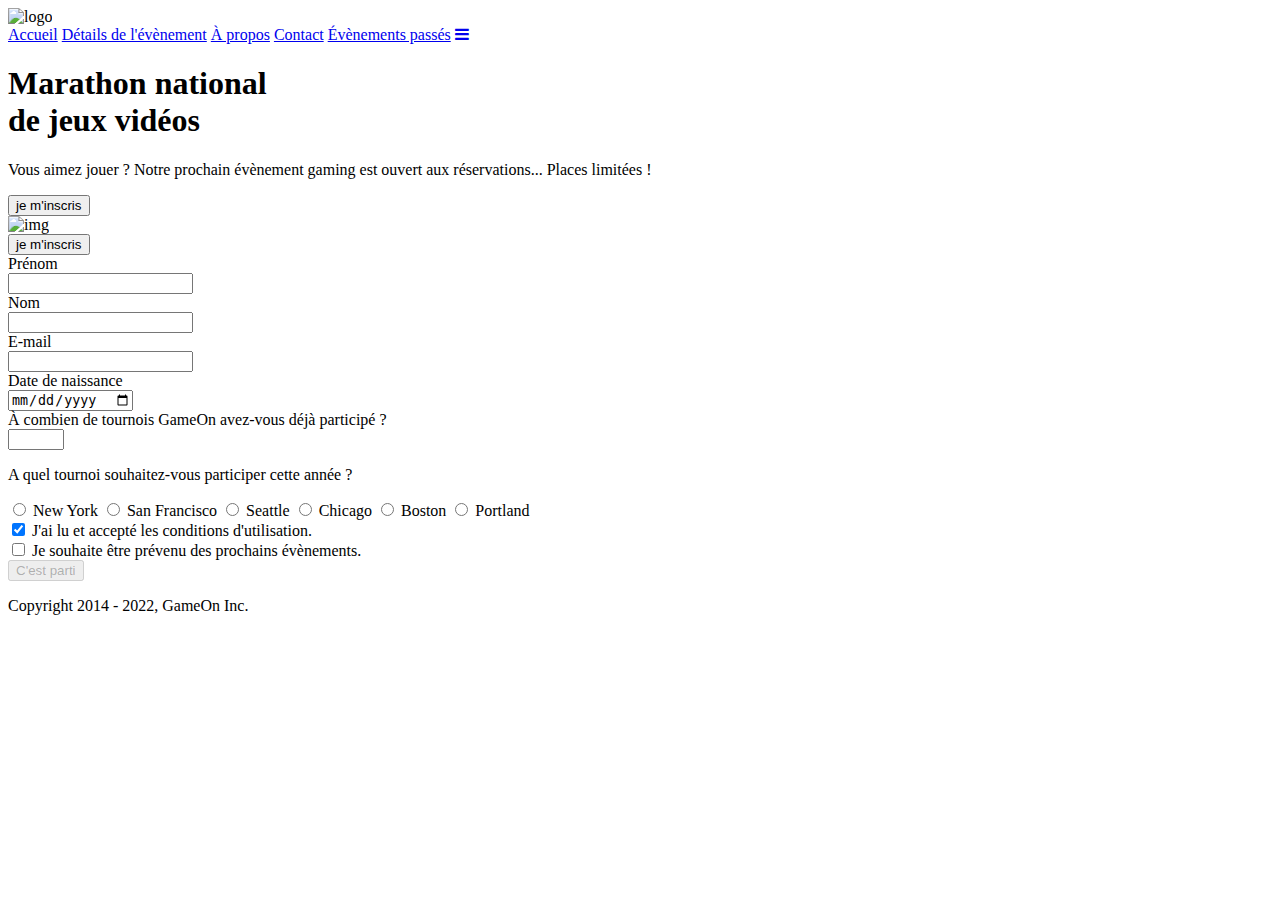
==== starterOnly/index.html @ b5784ac5 "validity check v1" ====
<!DOCTYPE html>
<html lang="en">
  <head>
    <meta charset="utf-8" />
    <title>Reservation</title>
    <meta name="viewport" content="width=device-width,initial-scale=1" />
    <link rel="stylesheet" href="modal.css" />
    <link rel="stylesheet" href="https://cdnjs.cloudflare.com/ajax/libs/font-awesome/4.7.0/css/font-awesome.min.css">
    <link
      href="https://fonts.googleapis.com/css?family=DM+Sans"
      rel="stylesheet"
    />
  </head>
  <body>
    <div class="topnav" id="myTopnav">
      <div class="header-logo">
      <img alt="logo" src="Logo.png" width="auto" height="auto" />
    </div>
    <div class="main-navbar">
      
      <a href="#" class="active"><span>Accueil</span></a>
      <a href="#"><span>Détails de l'évènement</span></a>
      <a href="#"><span>À propos</span></a>
      <a href="#"><span>Contact</span></a>
      <a href="#"><span>Évènements passés</span></a>
      <a href="javascript:void(0);" class="icon" onclick="editNav()">
        <i class="fa fa-bars"></i>
      </a>
    </div>
    </div>
  </div>
    <main>
      <div class="hero-section">
        <div class="hero-content">
          <h1 class="hero-headline">
            Marathon national<br>
            de jeux vidéos
          </h1>
          <p class="hero-text">
            Vous aimez jouer ? Notre prochain évènement gaming est ouvert
            aux réservations... Places limitées !
          </p>
          <button class="btn-signup modal-btn">
            je m'inscris
          </button>
        </div>
        <div class="hero-img">
          <img src="./bg_img.jpg" alt="img" />
        </div>
        <button class="btn-signup modal-btn">
          je m'inscris
        </button>
      </div>

      <div class="bground">
        <div class="content">
          <span class="close"></span>
          <div class="modal-body">
            <form
              name="reserve"
              action="index.html"
              method="get"
              onsubmit="return validate();"
            >
              <div
                class="formData">
                <label for="first">Prénom</label><br>
                <input
                  class="text-control"
                  type="text"
                  id="first"
                  name="first"
                  minlength="2"
                /><br>
              </div>
              <div
                class="formData">
                <label for="last">Nom</label><br>
                <input
                  class="text-control"
                  type="text"
                  id="last"
                  name="last"
                  minlength="2"
                /><br>
              </div>
              <div
                class="formData">
                <label for="email">E-mail</label><br>
                <input
                  class="text-control"
                  type="email"
                  id="email"
                  name="email"
                /><br>
              </div>
              <div
                class="formData">
                <label for="birthdate">Date de naissance</label><br>
                <input
                  class="text-control"
                  type="date"
                  id="birthdate"
                  name="birthdate"
                /><br>
              </div>
              <div
                class="formData">
                <label for="quantity">À combien de tournois GameOn avez-vous déjà participé ?</label><br>
                <input type="number" class="text-control" id="quantity" name="quantity" min="0" max="99">
              </div>
              <p class="text-label">A quel tournoi souhaitez-vous participer cette année ?</p>
              <div
                class="formData">
                <input
                  class="checkbox-input"
                  type="radio"
                  id="location1"
                  name="location"
                  value="New York"
                />
                <label class="checkbox-label" for="location1">
                  <span class="checkbox-icon"></span>
                  New York</label
                >
                <input
                  class="checkbox-input"
                  type="radio"
                  id="location2"
                  name="location"
                  value="San Francisco"
                />
                <label class="checkbox-label" for="location2">
                  <span class="checkbox-icon"></span>
                  San Francisco</label
                >
                <input
                  class="checkbox-input"
                  type="radio"
                  id="location3"
                  name="location"
                  value="Seattle"
                />
                <label class="checkbox-label" for="location3">
                  <span class="checkbox-icon"></span>
                  Seattle</label
                >
                <input
                  class="checkbox-input"
                  type="radio"
                  id="location4"
                  name="location"
                  value="Chicago"
                />
                <label class="checkbox-label" for="location4">
                  <span class="checkbox-icon"></span>
                  Chicago</label
                >
                <input
                  class="checkbox-input"
                  type="radio"
                  id="location5"
                  name="location"
                  value="Boston"
                />
                <label class="checkbox-label" for="location5">
                  <span class="checkbox-icon"></span>
                  Boston</label
                >
                <input
                  class="checkbox-input"
                  type="radio"
                  id="location6"
                  name="location"
                  value="Portland"
                />
                <label class="checkbox-label" for="location6">
                  <span class="checkbox-icon"></span>
                  Portland</label
                >
              </div>

              <div
                class="formData">
                <input
                  class="checkbox-input"
                  type="checkbox"
                  id="checkbox1"
                  checked
                />
                <label class="checkbox2-label" for="checkbox1" required>
                  <span class="checkbox-icon"></span>
                  J'ai lu et accepté les conditions d'utilisation.
                </label>
                <br>
                <input class="checkbox-input" type="checkbox" id="checkbox2" />
                <label class="checkbox2-label" for="checkbox2">
                  <span class="checkbox-icon"></span>
                  Je souhaite être prévenu des prochains évènements.
                </label>
                <br>
              </div>
              <input
                class="btn-submit"
                type="submit"
                class="button"
                value="C'est parti"
                disabled="disabled"
              />
            </form>
          </div>
        </div>
      </div>
    </main>
    <footer>
      <p class="copyrights">
        Copyright 2014 - 2022, GameOn Inc.
      </p>
    </footer>
    <script src="modal.js"></script>
  </body>
</html>
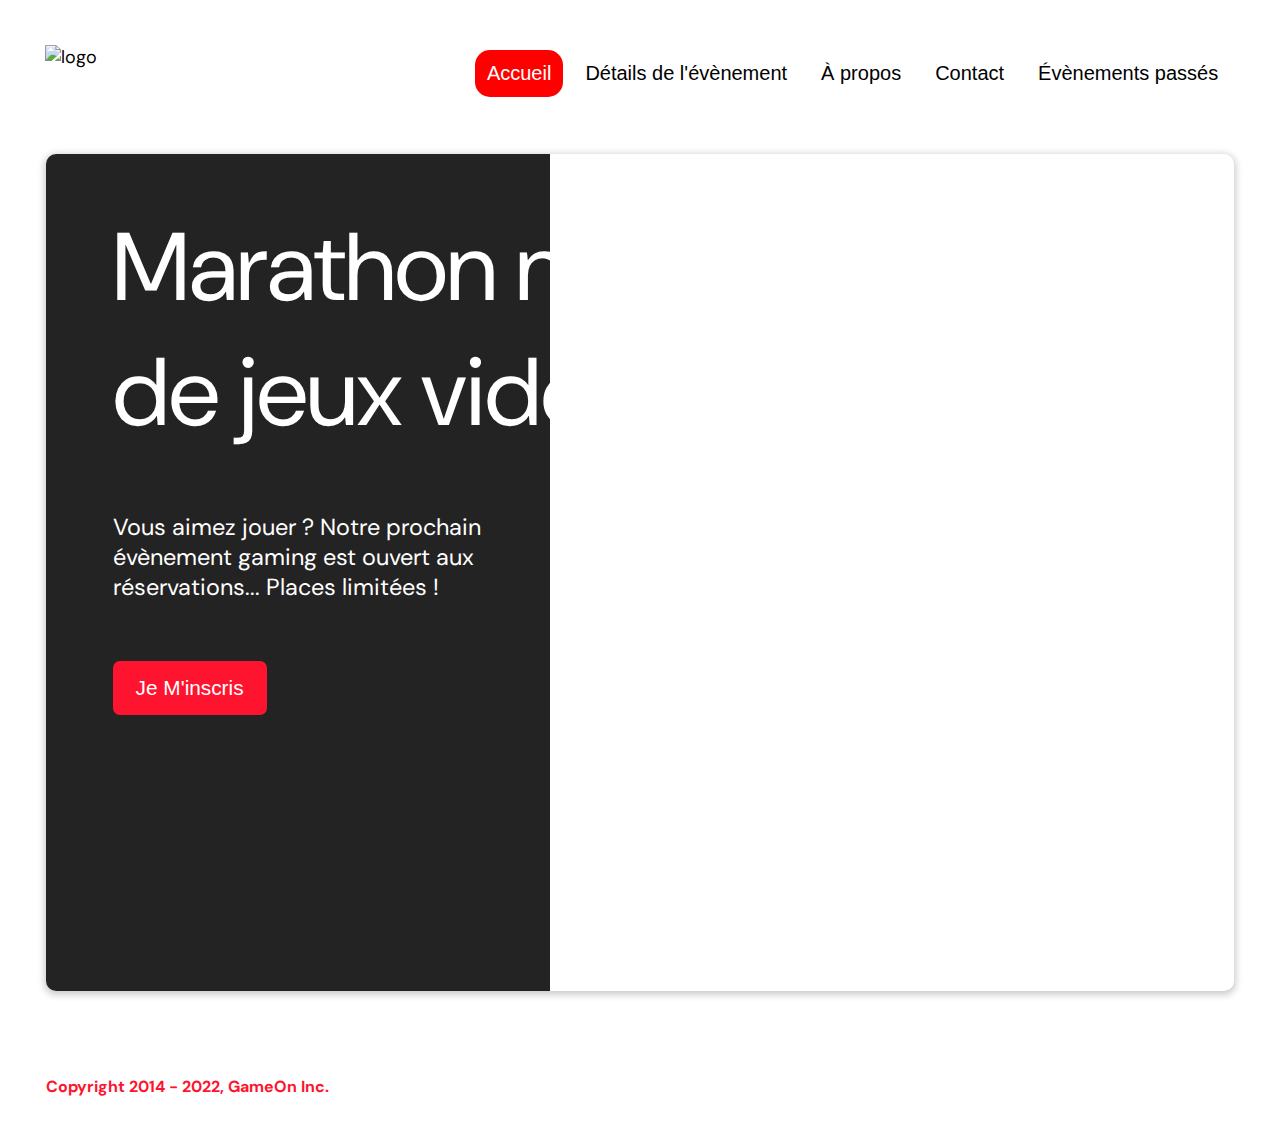
==== commit 6130ddf2: "trial for validity check" ====
--- a/starterOnly/index.html
+++ b/starterOnly/index.html
@@ -70,8 +70,8 @@
                   type="text"
                   id="first"
                   name="first"
-                  minlength="2"
-                /><br>
+                /><br>
+                <p class="errorFirst errorMessage"></p>
               </div>
               <div
                 class="formData">
@@ -81,8 +81,8 @@
                   type="text"
                   id="last"
                   name="last"
-                  minlength="2"
-                /><br>
+                /><br>
+                <p class="errorLast errorMessage"></p>
               </div>
               <div
                 class="formData">
@@ -93,6 +93,7 @@
                   id="email"
                   name="email"
                 /><br>
+                <p class="errorEmail errorMessage"></p>
               </div>
               <div
                 class="formData">
@@ -103,11 +104,14 @@
                   id="birthdate"
                   name="birthdate"
                 /><br>
+                <p class="errorBirthdate errorMessage"></p>
               </div>
               <div
                 class="formData">
                 <label for="quantity">À combien de tournois GameOn avez-vous déjà participé ?</label><br>
                 <input type="number" class="text-control" id="quantity" name="quantity" min="0" max="99">
+                </Br>
+                <p class="errorQuantity errorMessage"></p>
               </div>
               <p class="text-label">A quel tournoi souhaitez-vous participer cette année ?</p>
               <div
@@ -178,6 +182,8 @@
                   <span class="checkbox-icon"></span>
                   Portland</label
                 >
+              </br>
+              <p class="errorLocation errorMessage"></p>  
               </div>
 
               <div
@@ -193,6 +199,7 @@
                   J'ai lu et accepté les conditions d'utilisation.
                 </label>
                 <br>
+                <p class="errorCheckbox errorMessage"></p>
                 <input class="checkbox-input" type="checkbox" id="checkbox2" />
                 <label class="checkbox2-label" for="checkbox2">
                   <span class="checkbox-icon"></span>
@@ -202,6 +209,7 @@
               </div>
               <input
                 class="btn-submit"
+                id="btn-submit"
                 type="submit"
                 class="button"
                 value="C'est parti"
--- a/starterOnly/modal.css
+++ b/starterOnly/modal.css
@@ -0,0 +1,541 @@
+:root {
+  --font-default: "DM Sans", Arial, Helvetica, sans-serif;
+  --font-slab: var(--font-default);
+  --modal-duration: 0.8s;
+}
+* {
+  box-sizing: border-box;
+  margin: 0;
+  padding: 0;
+}
+/* Landing Page */
+
+body {
+  margin: 0;
+  display: flex;
+  flex-direction: column;
+  background-image: url("background.png");
+  font-family: var(--font-default);
+  font-size: 18px;
+  max-width: 1300px;
+  margin: 0 auto;
+}
+
+p {
+  margin-bottom: 0;
+  padding: 0.5vw;
+}
+
+img {
+  padding-right: 1rem;
+}
+
+.topnav {
+  overflow: hidden;
+  margin: 3.5%;
+}
+.header-logo {
+    float: left;
+}
+.main-navbar {
+    float: right;
+}
+.topnav a {
+  float: left;
+  display: block;
+  color: #000000;
+  text-align: center;
+  padding: 12px 12px;
+  margin: 5px;
+  text-decoration: none;
+  font-size: 20px;
+  font-family: Roboto, sans-serif;
+}
+
+.topnav a:hover {
+  background-color: #ff0000;
+  color: #ffffff;
+  border-radius: 15px;
+}
+
+.topnav a.active {
+  background-color: #ff0000;
+  color: #ffffff;
+  border-radius: 15px;
+}
+
+.topnav .icon {
+  display: none;
+}
+
+@media screen and (max-width: 768px) {
+  .topnav a {display: none;}
+  .topnav a.icon {
+    float: right;
+    display: block;
+  }
+}
+
+@media screen and (max-width: 768px) {
+  .topnav.responsive {position: relative;}
+  .topnav.responsive .icon {
+    position: absolute;
+    right: 0;
+    top: 0;
+  }
+  .topnav.responsive a {
+    float: none;
+    display: block;
+    text-align: left;
+  }
+}
+
+
+
+ @media screen and (max-width: 540px) {
+  .topnav a {display: none;}
+  .topnav a.icon {
+    float: right;
+    display: block;
+    margin-top: -15px;
+  }
+} 
+
+main {
+  font-size: 130%;
+  font-weight: bolder;
+  color: black;
+  padding-top: 0.5vw;
+  padding-left: 2vw;
+  padding-right: 2vw;
+  margin: 1px 20px 15px;
+  border-radius: 2rem;
+  text-align: justify;
+
+
+}
+
+.modal-btn {
+  font-size: 145%;
+  background: #fe142f;
+  display: flex;
+  margin: auto;
+  padding: 2em;
+  color: #fff;
+  padding: 0.75rem 2.5rem;
+  border-radius: 1rem;
+  cursor: pointer;
+}
+
+.modal-btn:hover {
+  background: #3876ac;
+}
+
+.footer {
+  margin: 20px;
+  padding: 10px;
+  font-family: var(--font-slab);
+}
+
+/* Modal form */
+
+.button {
+  background: #fe142f;
+  margin-top: 0.5em;
+  padding: 1em;
+  color: #fff;
+  border-radius: 15px;
+  cursor: pointer;
+  font-size: 16px;
+}
+
+.button:hover {
+  background: #3876ac;
+}
+
+.smFont {
+  font-size: 16px;
+}
+
+.bground {
+  display: none;
+  position: fixed;
+  z-index: 1;
+  left: 0;
+  top: 0;
+  height: 100%;
+  width: 100%;
+  overflow: auto;
+  background-color: rgba(26, 39, 156, 0.4);
+}
+
+.content {
+  margin: 5% auto;
+  width: 100%;
+  max-width: 500px;
+  animation-name: modalopen;
+  animation-duration: var(--modal-duration);
+  background: #232323;
+  border-radius: 10px;
+  overflow: hidden;
+  position: relative;
+  color: #fff;
+  padding-top: 10px;
+}
+
+.modal-body {
+  padding: 15px 8%;
+  margin: 15px auto;
+}
+
+label {
+  font-family: var(--font-default);
+  font-size: 17px;
+  font-weight: normal;
+  display: inline-block;
+  margin-bottom: 11px;
+}
+input {
+  padding: 8px;
+  border: 0.8px solid #ccc;
+  outline: none;
+}
+.text-control {
+  margin: 0;
+  padding: 8px;
+  width: 100%;
+  border-radius: 8px;
+  font-size: 20px;
+  height: 48px;
+}
+.formData[data-error]::after {
+  content: attr(data-error);
+  font-size: 0.4em;
+  color: #e54858;
+  display: block;
+  margin-top: 7px;
+  margin-bottom: 7px;
+  text-align: right;
+  line-height: 0.3;
+  opacity: 0;
+  transition: 0.3s;
+}
+.formData[data-error-visible="true"]::after {
+  opacity: 1;
+}
+.formData[data-error-visible="true"] .text-control {
+  border: 2px solid #e54858;
+}
+/* 
+input[data-error]::after {
+    content: attr(data-error);
+    font-size: 0.4em;
+    color: red;
+} */
+.checkbox-label,
+.checkbox2-label {
+  position: relative;
+  margin-left: 36px;
+  font-size: 12px;
+  font-weight: normal;
+}
+.checkbox-label .checkbox-icon,
+.checkbox2-label .checkbox-icon {
+  display: block;
+  width: 20px;
+  height: 20px;
+  border: 2px solid #279e7a;
+  border-radius: 50%;
+  text-indent: 29px;
+  white-space: nowrap;
+  position: absolute;
+  left: -30px;
+  top: -1px;
+  transition: 0.3s;
+}
+.checkbox-label .checkbox-icon::after,
+.checkbox2-label .checkbox-icon::after {
+  content: "";
+  width: 13px;
+  height: 13px;
+  background-color: #279e7a;
+  border-radius: 50%;
+  text-indent: 29px;
+  white-space: nowrap;
+  position: absolute;
+  left: 50%;
+  top: 50%;
+  transform: translate(-50%, -50%);
+  transition: 0.3s;
+  opacity: 0;
+}
+.checkbox-input {
+  display: none;
+}
+.checkbox-input:checked + .checkbox-label .checkbox-icon::after,
+.checkbox-input:checked + .checkbox2-label .checkbox-icon::after {
+  opacity: 1;
+}
+.checkbox-input:checked + .checkbox2-label .checkbox-icon {
+  background: #279e7a;
+}
+.checkbox2-label .checkbox-icon {
+  border-radius: 4px;
+  border: 0;
+  background: #c4c4c4;
+}
+.checkbox2-label .checkbox-icon::after {
+  width: 7px;
+  height: 4px;
+  border-radius: 2px;
+  background: transparent;
+  border: 2px solid transparent;
+  border-bottom-color: #fff;
+  border-left-color: #fff;
+  transform: rotate(-55deg);
+  left: 21%;
+  top: 19%;
+}
+.close {
+  position: absolute;
+  right: 15px;
+  top: 15px;
+  width: 32px;
+  height: 32px;
+  opacity: 1;
+  cursor: pointer;
+  transform: scale(0.7);
+}
+.close:before,
+.close:after {
+  position: absolute;
+  left: 15px;
+  content: " ";
+  height: 33px;
+  width: 3px;
+  background-color: #fff;
+}
+.close:before {
+  transform: rotate(45deg);
+}
+.close:after {
+  transform: rotate(-45deg);
+}
+.btn-submit,
+.btn-signup {
+  background: #fe142f;
+  display: block;
+  margin: 0 auto;
+  border-radius: 7px;
+  font-size: 1rem;
+  padding: 12px 82px;
+  color: #fff;
+  cursor: pointer;
+  border: 0;
+}
+/* custom select styles */
+.custom-select {
+  position: relative;
+  font-family: Arial;
+  font-size: 1.1rem;
+  font-weight: normal;
+}
+
+.custom-select select {
+  display: none;
+}
+.select-selected {
+  background-color: #fff;
+}
+
+/* Style the arrow inside the select element: */
+.select-selected:after {
+  position: absolute;
+  content: "";
+  top: 10px;
+  right: 13px;
+  width: 11px;
+  height: 11px;
+  border: 3px solid transparent;
+  border-bottom-color: #f00;
+  border-left-color: #f00;
+  transform: rotate(-48deg);
+  border-radius: 5px 0 5px 0;
+}
+
+/* Point the arrow upwards when the select box is open (active): */
+.select-selected.select-arrow-active:after {
+  transform: rotate(135deg);
+  top: 13px;
+}
+
+.select-items div,
+.select-selected {
+  color: #000;
+  padding: 11px 16px;
+  border: 1px solid transparent;
+  border-color: transparent transparent rgba(0, 0, 0, 0.1) transparent;
+  cursor: pointer;
+  border-radius: 8px;
+  height: 48px;
+}
+
+/* Style items (options): */
+.select-items {
+  position: absolute;
+  background-color: #fff;
+  top: 89%;
+  left: 0;
+  right: 0;
+  z-index: 99;
+}
+
+/* Hide the items when the select box is closed: */
+.select-hide {
+  display: none;
+}
+
+.select-items div:hover,
+.same-as-selected {
+  background-color: rgba(0, 0, 0, 0.1);
+}
+/* custom select end */
+.text-label {
+  font-weight: normal;
+  font-size: 16px;
+}
+.hero-section {
+  min-height: 93vh;
+  border-radius: 10px;
+  display: grid;
+  grid-template-columns: repeat(12, 1fr);
+  overflow: hidden;
+  box-shadow: 0 2px 7px 2px rgba(0, 0, 0, 0.2);
+  margin-bottom: 10px;
+}
+.hero-content {
+  padding: 51px 67px;
+  grid-column: span 4;
+  background: #232323;
+  color: #fff;
+  position: relative;
+  text-align: left;
+  min-width: 424px;
+}
+.hero-content::after {
+  content: "";
+  width: 100%;
+  height: 100%;
+  background: #232323;
+  position: absolute;
+  right: -80px;
+  top: 0;
+}
+.hero-content > * {
+  position: relative;
+  z-index: 1;
+}
+.hero-headline {
+  font-size: 6rem;
+  font-weight: normal;
+  white-space: nowrap;
+}
+.hero-text {
+  width: 146%;
+  font-weight: normal;
+  margin-top: 57px;
+  padding: 0;
+}
+.btn-signup {
+  outline: none;
+  text-transform: capitalize;
+  font-size: 1.3rem;
+  padding: 15px 23px;
+  margin: 0;
+  margin-top: 59px;
+}
+.hero-img {
+  grid-column: span 8;
+}
+.hero-img img {
+  width: 100%;
+  height: 100%;
+  display: block;
+  padding: 0;
+}
+.copyrights {
+  color: #fe142f;
+  padding: 0;
+  font-size: 1rem;
+  margin: 60px 0 30px;
+  font-weight: bolder;
+}
+.hero-section > .btn-signup {
+  display: none;
+}
+footer {
+  padding-left: 2vw;
+  padding-right: 2vw;
+  margin: 0 20px;
+}
+
+/* 
+Error message style
+*/
+
+.errorMessage{
+  font-size: 13px;
+  font-family: var(--font-default);
+  color:#f00
+}
+
+
+@media screen and (max-width: 800px) {
+  .hero-section {
+    display: block;
+    box-shadow: unset;
+  }
+  .hero-content {
+    background: #fff;
+    color: #000;
+    padding: 20px;
+  }
+  .hero-content::after {
+    content: unset;
+  }
+  .hero-content .btn-signup {
+    display: none;
+  }
+  .hero-headline {
+    font-size: 4.5rem;
+    white-space: normal;
+  }
+  .hero-text {
+    width: unset;
+    font-size: 1.5rem;
+  }
+  .hero-img img {
+    border-radius: 10px;
+    margin-top: 40px;
+  }
+  .hero-section > .btn-signup {
+    display: block;
+    margin: 32px auto 10px;
+    padding: 12px 35px;
+  }
+  .copyrights {
+    margin-top: 50px;
+    text-align: center;
+  }
+}
+
+@keyframes modalopen {
+  from {
+    opacity: 0;
+    transform: translateY(-150px);
+  }
+  to {
+    opacity: 1;
+  }
+}
+
